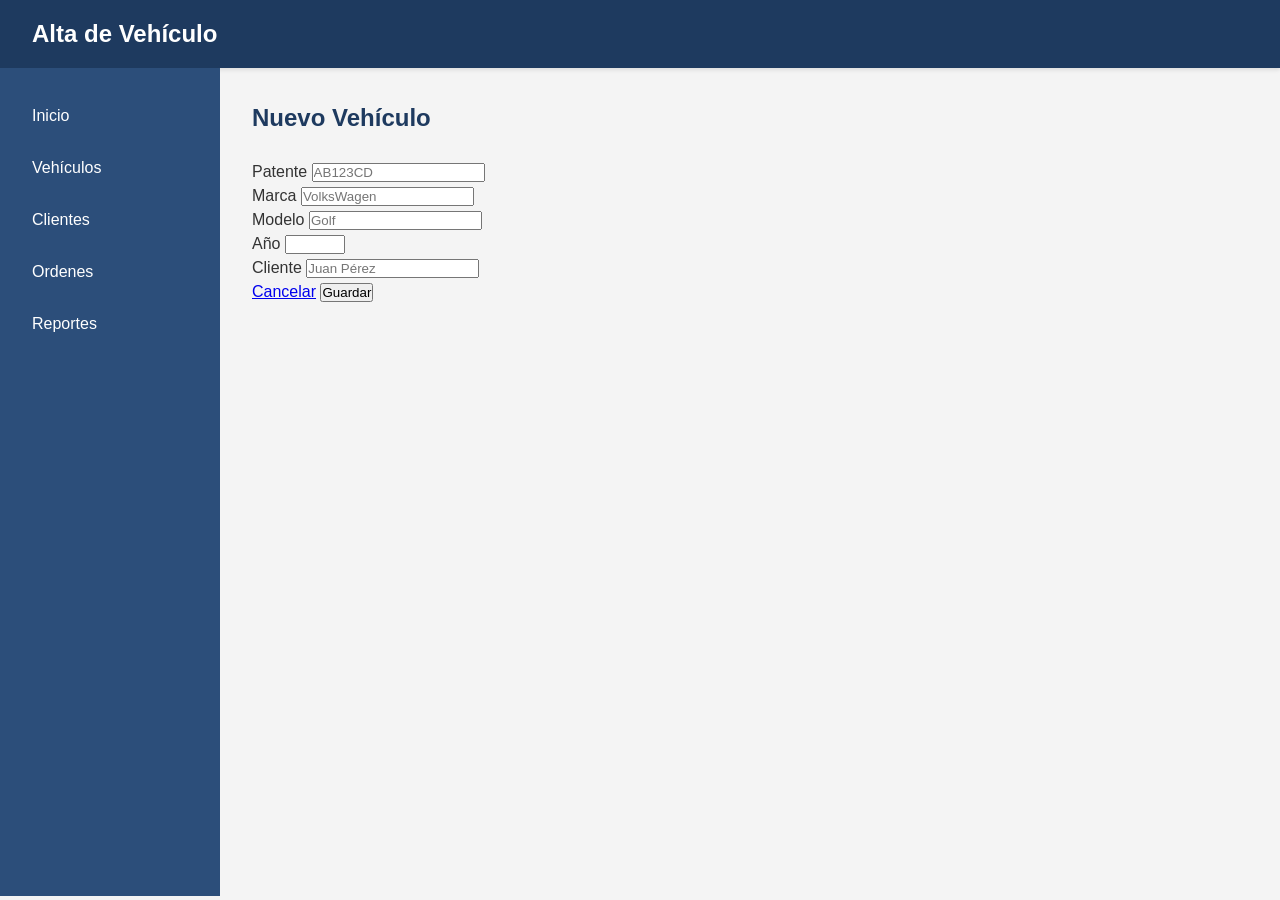
==== frontend/alta-vehiculo.html @ 826902d0 "feat(frontend): agregar formulario de alta de vehiculo" ====
<!DOCTYPE html>
<html lang="es">

<head>
    <meta charset="UTF-8">
    <meta name="viewport" content="width=device-width, initial-scale=1.0">
    <link rel="stylesheet" href="css/style.css">
    <title>Alta de Vehículo - App del Taller</title>
</head>

<body>
    <header>
        <h1>Alta de Vehículo</h1>
    </header>
    <div class="layout">
        <nav>
            <ul>
                <li><a href="index.html">Inicio</a></li>
                <li><a href="vehiculos.html">Vehículos</a></li>
                <li><a href="#">Clientes</a></li>
                <li><a href="#">Ordenes</a></li>
                <li><a href="#">Reportes</a></li>
            </ul>
        </nav>
        <main>
            <h2>Nuevo Vehículo</h2>

            <form id="form-alta" class="formulario"">
                <div class=" campo">
                <label for="patente">Patente</label>
                <input type="text" id="patente" name="patente" placeholder="AB123CD" required>
    </div>
    <div class="campo">
        <label for="marca">Marca</label>
        <input type="text" id="marca" name="marca" placeholder="VolksWagen" required>
    </div>
    <div class="campo">
        <label for="modelo">Modelo</label>
        <input type="text" id="modelo" name="modelo" placeholder="Golf" required>
    </div>
    <div class="campo">
        <label for="anio">Año</label>
        <input type="number" id="anio" name="anio" min="1950" max="2030" required>
    </div>
    <div class="campo">
        <label for="cliente">Cliente</label>
        <input type="text" id="cliente" name="cliente" placeholder="Juan Pérez" required>
    </div>
    <div class="acciones">
        <a href="vehiculos.html" class="btn btn-secundario">Cancelar</a>
        <button type="submit" class="btn btn-primario">Guardar</button>
    </div>

    </form>
    </main>
    </div>
</body>

</html>
---- frontend/css/style.css ----
* {
    margin: 0;
    padding: 0;
    box-sizing: border-box;
}

body {
    font-family: Arial, Helvetica, sans-serif;
    background-color: #f4f4f4;
    color: #333;
    line-height: 1.5;
}

header {
    background-color: #1e3a5f;
    color: white;
    padding: 1rem 2rem;
    box-shadow: 0 2px 4px rgba(0, 0, 0, 0.1);
}

header h1 {
    font-size: 1.5rem;
}

.layout {
    display: flex;
}

nav {
    width: 220px;
    background-color: #2c4e7a;
    padding: 1.5rem 1rem;
    min-height: calc(100vh - 72px);
}

nav ul {
    list-style: none;
}

nav li {
    margin-bottom: 0.25rem;
}

nav a {
    display: block;
    color: white;
    text-decoration: none;
    padding: 0.75rem 1rem;
    border-radius: 6px;
    transition: background-color 0.2s;
}

nav a:hover {
    background-color: rgba(255, 255, 255, 0.1);
}

main {
    flex: 1;
    padding: 2rem;
}

main h2 {
    margin-bottom: 1.5rem;
    color: #1e3a5f;
}

.dashboard {
    display: grid;
    grid-template-columns: repeat(3, 1fr);
    gap: 1.5rem;
}

.card {
    background-color: white;
    padding: 1.5rem;
    border-radius: 8px;
    box-shadow: 0 2px 8px rgba(0, 0, 0, 0.08);
}

.card h3 {
    font-size: 0.95rem;
    font-weight: normal;
    color: #666;
    margin-bottom: 0.5rem;
}

.card p {
    font-size: 2.5rem;
    font-weight: bold;
    color: #1e3a5f;
}

@media (max-width: 768px) {
    .dashboard {
        grid-template-columns: 1fr;
    }

    nav {
        width: 160px;
        padding: 1rem 0.5rem;
    }

    main {
        padding: 1rem;
    }
}
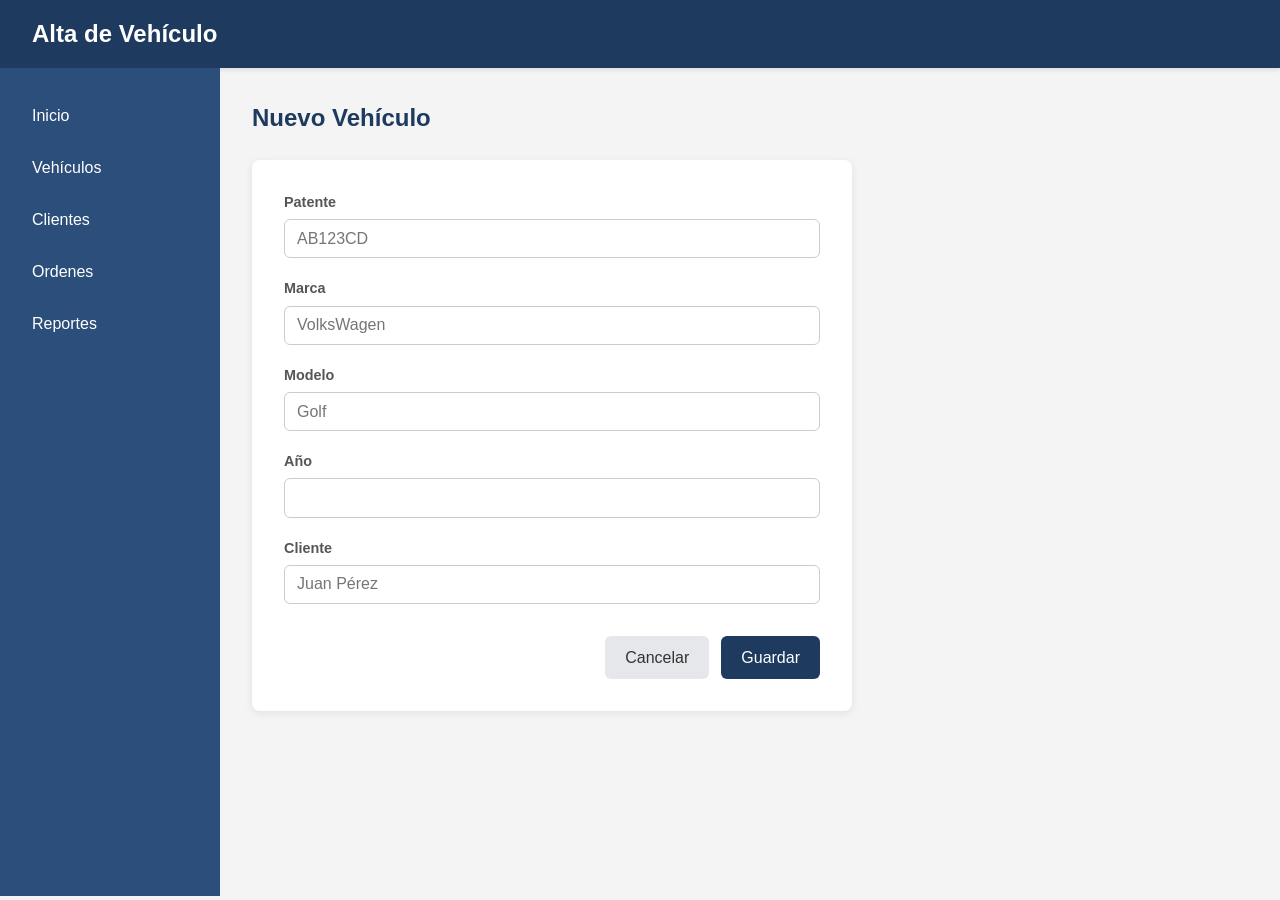
==== commit 60aac8e4: "feat(frontend): guardar vehiculo en localStorage al hacer el submit" ====
--- a/frontend/alta-vehiculo.html
+++ b/frontend/alta-vehiculo.html
@@ -25,35 +25,37 @@
         <main>
             <h2>Nuevo Vehículo</h2>
 
-            <form id="form-alta" class="formulario"">
+            <form id="form-alta" class="formulario">
                 <div class=" campo">
-                <label for="patente">Patente</label>
-                <input type="text" id="patente" name="patente" placeholder="AB123CD" required>
-    </div>
-    <div class="campo">
-        <label for="marca">Marca</label>
-        <input type="text" id="marca" name="marca" placeholder="VolksWagen" required>
-    </div>
-    <div class="campo">
-        <label for="modelo">Modelo</label>
-        <input type="text" id="modelo" name="modelo" placeholder="Golf" required>
-    </div>
-    <div class="campo">
-        <label for="anio">Año</label>
-        <input type="number" id="anio" name="anio" min="1950" max="2030" required>
-    </div>
-    <div class="campo">
-        <label for="cliente">Cliente</label>
-        <input type="text" id="cliente" name="cliente" placeholder="Juan Pérez" required>
-    </div>
-    <div class="acciones">
-        <a href="vehiculos.html" class="btn btn-secundario">Cancelar</a>
-        <button type="submit" class="btn btn-primario">Guardar</button>
+                    <label for="patente">Patente</label>
+                    <input type="text" id="patente" name="patente" placeholder="AB123CD" required>
+                </div>
+                <div class="campo">
+                    <label for="marca">Marca</label>
+                    <input type="text" id="marca" name="marca" placeholder="VolksWagen" required>
+                </div>
+                <div class="campo">
+                    <label for="modelo">Modelo</label>
+                    <input type="text" id="modelo" name="modelo" placeholder="Golf" required>
+                </div>
+                <div class="campo">
+                    <label for="anio">Año</label>
+                    <input type="number" id="anio" name="anio" min="1950" max="2030" required>
+                </div>
+                <div class="campo">
+                    <label for="cliente">Cliente</label>
+                    <input type="text" id="cliente" name="cliente" placeholder="Juan Pérez" required>
+                </div>
+                <div class="acciones">
+                    <a href="vehiculos.html" class="btn btn-secundario">Cancelar</a>
+                    <button type="submit" class="btn btn-primario">Guardar</button>
+                </div>
+
+            </form>
+        </main>
     </div>
 
-    </form>
-    </main>
-    </div>
+    <script src="js/alta-vehiculo.js"></script>
 </body>
 
 </html>
--- a/frontend/css/style.css
+++ b/frontend/css/style.css
@@ -54,6 +54,11 @@
     background-color: rgba(255, 255, 255, 0.1);
 }
 
+nav a.active {
+    background-color: rgba(255, 255, 255, 0.15);
+    font-weight: bold;
+}
+
 main {
     flex: 1;
     padding: 2rem;
@@ -103,4 +108,111 @@
     main {
         padding: 1rem;
     }
+}
+
+.tabla {
+    width: 100%;
+    border-collapse: collapse;
+    background-color: white;
+    border-radius: 8px;
+    overflow: hidden;
+    box-shadow: 0 2px 8px rgba(0, 0, 0, 0.08);
+}
+
+.tabla th,
+.tabla td {
+    padding: 0.75rem 1rem;
+    text-align: left;
+    border-bottom: 1px solid #eee;
+}
+
+.tabla thead {
+    background-color: #f0f2f5;
+}
+
+.tabla th {
+    font-weight: 600;
+    color: #555;
+}
+
+.tabla tbody tr:hover {
+    background-color: #fafafa;
+}
+
+.formulario {
+    background-color: white;
+    padding: 2rem;
+    border-radius: 8px;
+    box-shadow: 0 2px 8px rgba(0, 0, 0, 0.08);
+    max-width: 600px;
+}
+
+.campo {
+    margin-bottom: 1.25rem;
+    display: flex;
+    flex-direction: column;
+}
+
+.campo label {
+    font-weight: 600;
+    margin-bottom: 0.35rem;
+    color: #555;
+    font-size: 0.9rem;
+}
+
+.campo input {
+    padding: 0.6rem 0.75rem;
+    border: 1px solid #ccc;
+    border-radius: 6px;
+    font-size: 1rem;
+    font-family: inherit;
+}
+
+.campo input:focus {
+    outline: none;
+    border-color: #1e3a5f;
+    box-shadow: 0 0 0 3px rgba(30, 58, 95, 0.1);
+}
+
+.acciones {
+    display: flex;
+    gap: 0.75rem;
+    justify-content: flex-end;
+    margin-top: 2rem;
+}
+
+.btn {
+    display: inline-block;
+    padding: 0.6rem 1.25rem;
+    border: none;
+    border-radius: 6px;
+    font-size: 1rem;
+    font-family: inherit;
+    cursor: pointer;
+    text-decoration: none;
+    transition: background-color 0.2s;
+}
+
+.btn-primario {
+    background-color: #1e3a5f;
+    color: white;
+}
+
+.btn-primario:hover {
+    background-color: #2c4e7a;
+}
+
+.btn-secundario {
+    background-color: #e5e7eb;
+    color: #333;
+}
+
+.btn-secundario:hover {
+    background-color: #d1d5db;
+}
+
+.barra-acciones {
+    margin-bottom: 1.5rem;
+    display: flex;
+    justify-content: flex-start;
 }
